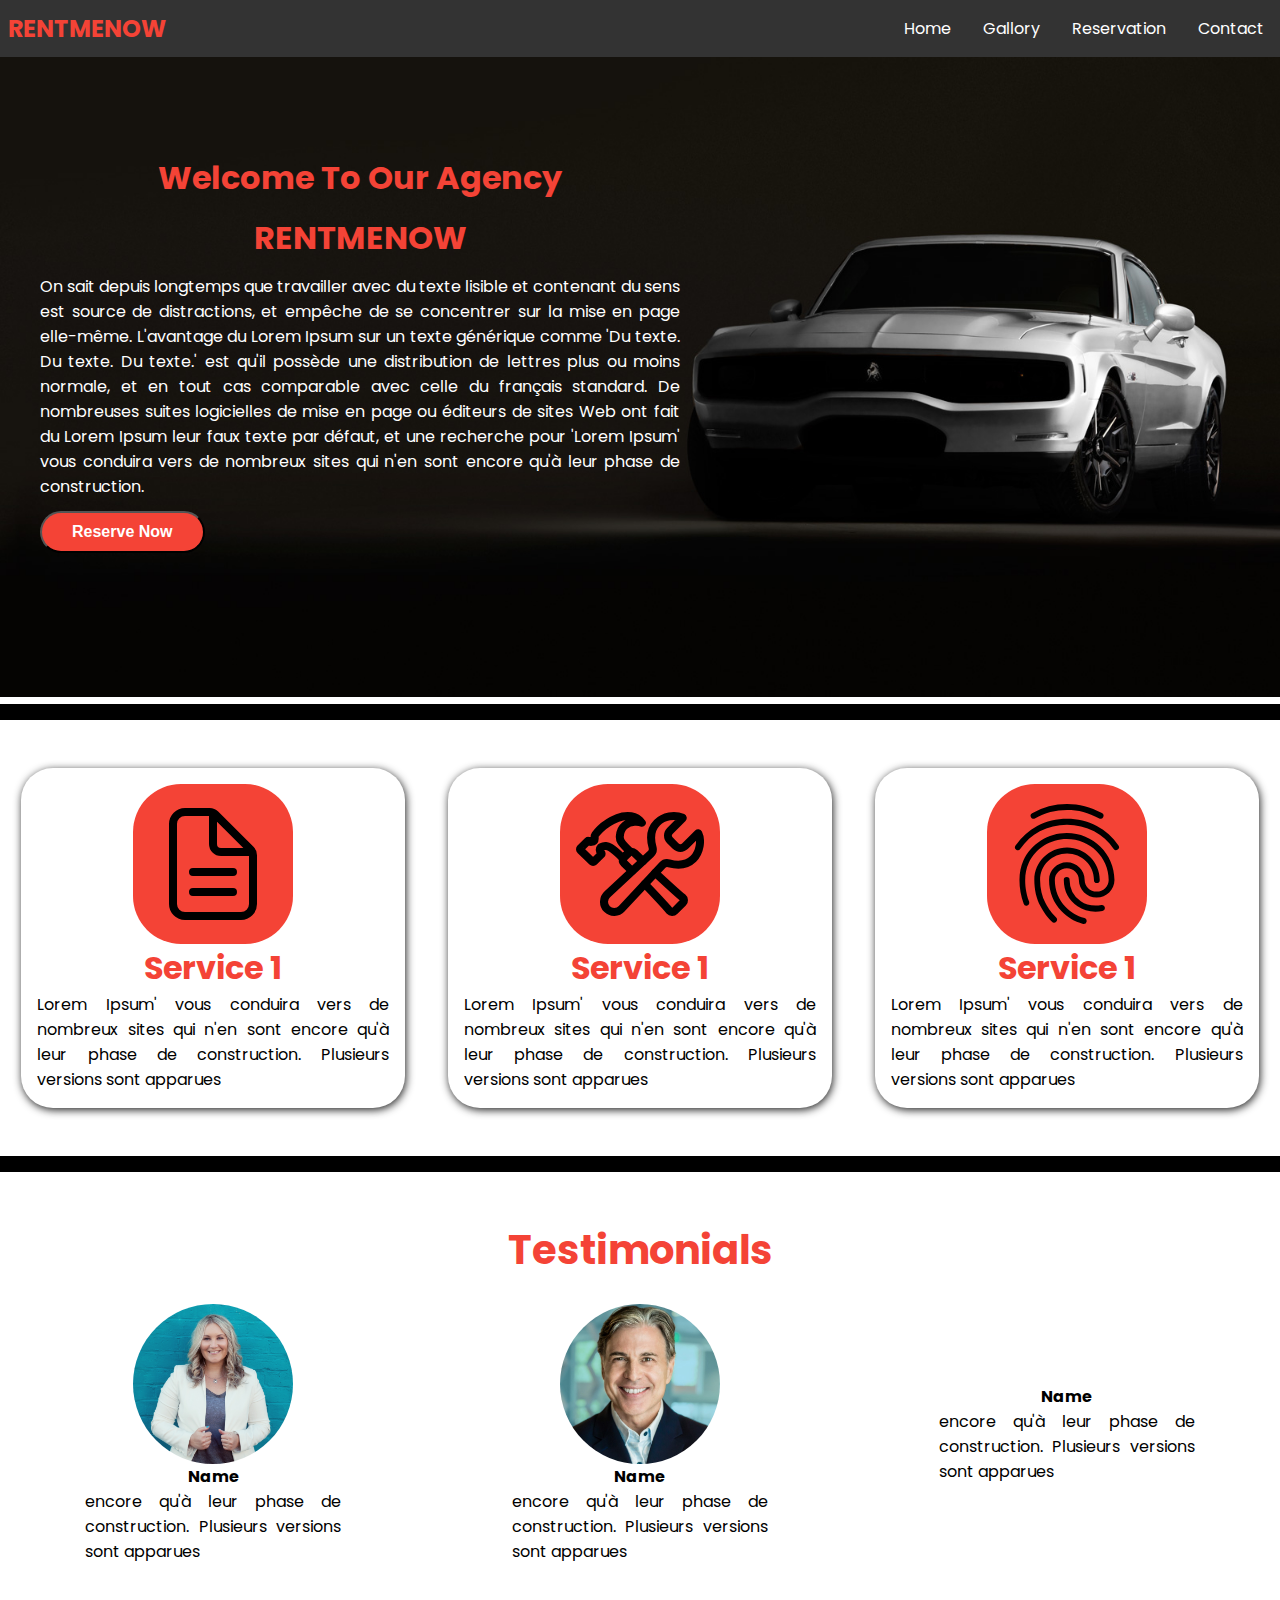
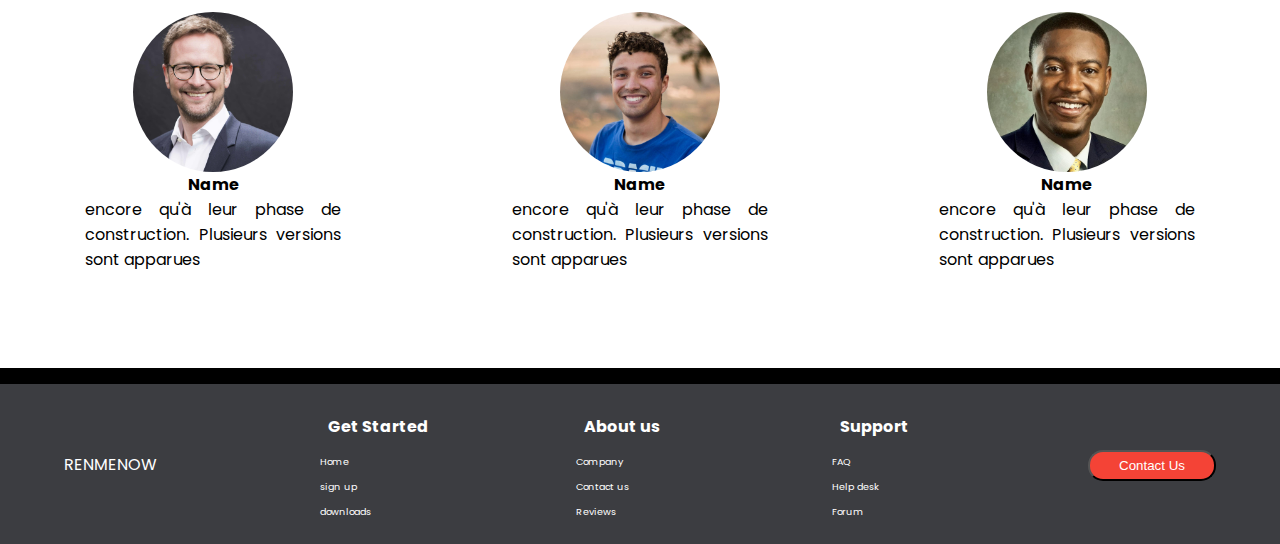
==== index.html @ f9b31ff3 "new files" ====
<!DOCTYPE html>
<html lang="en">
<head>
    <meta charset="UTF-8">
    <meta http-equiv="X-UA-Compatible" content="IE=edge">
    <meta name="viewport" content="width=device-width, initial-scale=1.0">
    <link rel="stylesheet" href="form.css">
   <link rel="stylesheet" href="style.css">
    <title>Document</title>
</head>
<body>
    <nav class="navbar">
        <div class="logo-title">RENTMENOW</div>
        <a href="#" class="toggle-button">
            <span class="bar"></span>
            <span class="bar"></span>
            <span class="bar"></span>
        </a>
        <div class="navbar-links">
            <ul>
                <li><a href="index.html">Home</a></li>
                <li><a href="#">Gallory</a></li>
                <li><a href="#">Reservation</a></li>
                <li><a href="contact.html">Contact</a></li>
            </ul>
        </div>
    </nav>
    <div class="container">
        <section>
            <img src="images/car6.jpg" alt="">
            <div class="presentation">
                <h1>Welcome To Our Agency</h1>
                <h3>RENTMENOW</h3>
                <p>On sait depuis longtemps que travailler avec du texte lisible et contenant du sens est source de distractions, et empêche de se concentrer sur la mise en page elle-même. L'avantage du Lorem Ipsum sur un texte générique comme 'Du texte. Du texte. Du texte.' est qu'il possède une distribution de lettres plus ou moins normale, et en tout cas comparable avec celle du français standard. De nombreuses suites logicielles de mise en page ou éditeurs de sites Web ont fait du Lorem Ipsum leur faux texte par défaut, et une recherche pour 'Lorem Ipsum' vous conduira vers de nombreux sites qui n'en sont encore qu'à leur phase de construction.</p>
                <button class="button">Reserve Now</button>
            </div>
        </section>
        <section class="services">
            <div>
                <img src="images/service1.svg" alt="">
                <h3>Service 1</h3>
                <p>Lorem Ipsum' vous conduira vers de nombreux sites qui n'en sont encore qu'à leur phase de construction. Plusieurs versions sont apparues</p>
            </div>
            <div>
                <img src="images/service2.svg" alt="">
                <h3>Service 1</h3>
                <p>Lorem Ipsum' vous conduira vers de nombreux sites qui n'en sont encore qu'à leur phase de construction. Plusieurs versions sont apparues</p>
            </div>
            <div>
                <img src="images/service3.svg" alt="">
                <h3>Service 1</h3>
                <p>Lorem Ipsum' vous conduira vers de nombreux sites qui n'en sont encore qu'à leur phase de construction. Plusieurs versions sont apparues</p>
            </div>
        </section>
        <section class="testimonials">
            <h2>Testimonials</h2>
            <div class="persons">
                <div class="person">
                    <img src="images/person4.jpg" alt="">
                    <h4>Name</h4>
                    <p>encore qu'à leur phase de construction. Plusieurs versions sont apparues</p>
                </div>
                <div class="person">
                    <img src="images/person2.jpg" alt="">
                    <h4>Name</h4>
                    <p>encore qu'à leur phase de construction. Plusieurs versions sont apparues</p>
                </div>
                <div class="person">
                    <img src="images/person3.jpg" alt="">
                    <h4>Name</h4>
                    <p>encore qu'à leur phase de construction. Plusieurs versions sont apparues</p>
                </div>
            </div>
            <div class="persons">
                <div class="person">
                    <img src="images/person6.jpg" alt="">
                    <h4>Name</h4>
                    <p>encore qu'à leur phase de construction. Plusieurs versions sont apparues</p>
                </div>
                <div class="person">
                    <img src="images/person7.jpg" alt="">
                    <h4>Name</h4>
                    <p>encore qu'à leur phase de construction. Plusieurs versions sont apparues</p>
                </div>
                <div class="person">
                    <img src="images/person8.jpg" alt="">
                    <h4>Name</h4>
                    <p>encore qu'à leur phase de construction. Plusieurs versions sont apparues</p>
                </div>
            </div>
        </section>
    </div>
    <footer>
        <div>RENMENOW</div>
        <div>
            <h4>Get Started</h4>
            <ul>
                <li><a href="index.html">Home</a> </li>
                <li><a href="#">sign up</a> </li>
                <li><a href="#">downloads</a> </li>
                
            </ul>
        </div>
        <div>
            <h4>About us</h4>
            <ul>
                <li><a href="#">Company</a> </li>
                <li><a href="#">Contact us</a> </li>
                <li><a href="#">Reviews</a> </li>
                
            </ul>
        </div>
        <div>
            <h4>Support</h4>
            <ul>
                <li><a href="#">FAQ</a> </li>
                <li><a href="#">Help desk</a> </li>
                <li><a href="#">Forum</a> </li>
                
            </ul>
        </div>
        <div class="icons">
            <div class="icon">
                <ion-icon name="logo-twitter"></ion-icon>
                <ion-icon name="logo-youtube"></ion-icon>
                <ion-icon name="logo-facebook"></ion-icon>
                <ion-icon name="logo-google"></ion-icon>
            </div>
            <button class="btn">Contact Us</button>
            </div>
        </div>
    </footer>
    <script src="script.js"></script>
    <script type="module" src="https://unpkg.com/ionicons@5.5.2/dist/ionicons/ionicons.esm.js"></script>
<script nomodule src="https://unpkg.com/ionicons@5.5.2/dist/ionicons/ionicons.js"></script>

</body>
</html>
---- form.css ----
body{
    background-color: #333;
}


.form {
    background: #fff;
    box-shadow: 0 30px 60px 0 rgba(90, 116, 148, 0.4);
    border-radius: 5px;
    max-width: 480px;
    margin-left: auto;
    margin-right: auto;
    padding-top: 5px;
    padding-bottom: 5px;
    left: 0;
    right: 0;
    position: absolute;
    border-top: 5px solid #0e3721;
  /*   z-index: 1; */
    animation: bounce 1.5s infinite;
  }
  ::-webkit-input-placeholder {
    font-size: 1.3em;
  }
  
  .title{
    display: block;
    font-family: sans-serif;
    margin: 10px auto 5px;
    width: 300px;
  }
  .termsConditions{
    margin: 0 auto 5px 80px;
  }
  
  .pageTitle{
    font-size: 2em;
    font-weight: bold;
  }
  .secondaryTitle{
    color: grey;
  }
  
  .name {
    background-color: #ebebeb;
    color: rgb(0, 0, 0);
  }
  .name:hover {
    border-bottom: 5px solid #0e3721;
    height: 30px;
    width: 380px;
    transition: ease 0.5s;
  }
  
  .email {
    background-color: #ebebeb;
    height: 2em;
  }
  
  .email:hover {
    border-bottom: 5px solid #0e3721;
    height: 30px;
    width: 380px;
    transition: ease 0.5s;
  }
  
  .message {
    background-color: #ebebeb;
    overflow: hidden;
    height: 10rem;
  }
  
  .message:hover {
    border-bottom: 5px solid #0e3721;
    height: 12em;
    width: 380px;
    transition: ease 0.5s;
  }
  
  .formEntry {
    display: block;
    margin: 30px auto;
    min-width: 300px;
    padding: 10px;
    border-radius: 2px;
    border: none;
    transition: all 0.5s ease 0s;
  }
  
  .submit {
    width: 200px;
    color: white;
    background-color: #0e3721;
    font-size: 20px;
  }
  
  .submit:hover {
    box-shadow: 15px 15px 15px 5px rgba(78, 72, 77, 0.219);
    transform: translateY(-3px);
    width: 300px;
    border-top: 5px solid #0e3750;
    border-radius: 0%;
  }
  
  @keyframes bounce {
    0% {
      tranform: translate(0, 4px);
    }
    50% {
      transform: translate(0, 8px);
    }
  }
---- style.css ----
@import url('https://fonts.googleapis.com/css2?family=Montserrat:ital,wght@0,300;0,400;0,500;0,600;0,700;0,800;0,900;1,100;1,200;1,300;1,400;1,500;1,600;1,700;1,800;1,900&family=Poppins:ital,wght@0,100;0,200;0,300;0,400;0,500;0,700;0,800;0,900;1,100;1,200;1,800&display=swap');

*{
    box-sizing: border-box;
    padding: 0%;
    margin: 0%;
}
body{
    width: 100%;
    font-family: 'Poppins', sans-serif;
    background-color: white;
 
}
/* ----------------------------------------------------------navbar */
.navbar{
    display: flex;
    justify-content:space-between;
    align-items: center;
    background-color: #333;
    color: white;
}

.logo-title{
    font-family: 'Poppins', sans-serif;
    font-weight: bold;
    color: #f44336;
    font-size: 1.5rem;
    margin: .5rem;
}

.navbar-links ul{
    margin: 0;
    padding: 0;
    display: flex;
}

.navbar-links li{
    list-style: none;
}

.navbar-links li a{
    text-decoration: none;
    color: white;
    padding: 1rem;
    display: block;
}

.navbar-links li:hover{
    background-color: #555;
}

.toggle-button{
    position: absolute;
    top: .75rem;
    right: 1rem;
    display: none;
    flex-direction: column;
    justify-content: space-between;
    width: 38px;
    height: 21px;
}

.toggle-button .bar{
    height: 3px;
    width: 100%;
    background-color: white;
    border-radius: 10px;
}
/* -----------------------------------------------container-body */
.container section:nth-of-type(1){
   position: relative;
   border-bottom: 1rem solid black;
}
.container section img{
    width: 100%;
    
}

.container section .presentation{
    position: absolute;
    color: white;
    width: 50%;
    top: 15%;
    left: 40px;
    text-align: justify;
}

.container section .presentation h1,.container section .presentation h3{
    color: #f44336;
    font-size: 2rem;
    text-align: center;
    font-weight: bolder;
    margin-bottom: .75rem;
}

.container section .presentation p{
    font-size: 1rem;
}

.button{
    font-size: 1rem;
    font-weight: bold;
    padding: 10px 30px;
    background-color: #f44336;
    color: white;
    border-radius: 50px;
    cursor: pointer;
    margin-top: .75rem;
}



.container .services{

    padding: 3rem 0;
    border-bottom: 1rem solid black;
    display: flex;
    justify-content: space-around;

}

.container .services div{
    width: 30%;
    display: flex;
    padding: 1rem 1rem;
    border-radius: 2rem;
    flex-direction: column;
    align-items: center;
    box-shadow: 1px 2px 9px #222222;
}

.container .services div img{
    width: 10rem;
    background-color: #f44336;
    padding: 1rem 1rem;
    border-radius: 3rem;
    height: 10rem;
}
.container .services div p{
    text-align: justify;
    font-family: 'Poppins', sans-serif;
    color: black;
   
}

.container .services div h3{
    text-align: justify;
    color: #f44336;
    font-family: 'Poppins', sans-serif;
    font-size: 2rem;
}

.container .testimonials{
    padding: 3rem 0;
    width: 100%;
    display: flex;
    flex-direction: column;
    border-bottom: 1rem solid black;
}

.container .testimonials h2{
    color: #f44336;
    font-family: 'Poppins', sans-serif;
    margin-bottom: 1.5rem;
    font-weight: bolder;
    font-size: 2.5rem;
    text-align: center;
}


.container .testimonials .persons{
    display: flex;
    justify-content: space-around;
}

.container .testimonials .persons .person{
    width: 20%;
    display: flex;
    flex-direction: column;
    justify-content: center;
    margin-bottom: 3rem;
    align-items: center;
}

.container .testimonials .persons .person p{
    text-align: justify;
}

.container .testimonials .persons .person img{
    width: 10rem;
    border-radius: 50%;
}

/* ---------------------------------------fooooter */

footer{
    width: 100%;
    height: 10rem;
    background-color: RGB(60, 61, 65);
    color: white;
    align-items: center;
    display: flex;
    justify-content: space-around;
}

footer div{
    width: 10%;
}

footer div h4{
    padding: .5rem;
}

footer div ul li{
    list-style: none;
}

footer div ul li a{
    text-decoration: none;
    color: white;
    font-size: .6rem;
}

footer div .icon{
    display: flex;
    justify-content: center;
    width: 100%;
}

footer div button{
    padding: .4rem 1rem;
    margin-top: .2rem;
    color: white;
    background-color: #f44336;
    border-radius: 15px;
}

footer .icons{
    display: flex;
    flex-direction: column;
    align-items: c;
}

.navbar-links li:hover{
    transform: scale(1.2);
}


/* --------------respon------------------ */
@media only screen and (max-width:1110px){

    
    .container section .presentation{
        width: 90%;
        top: 10%;
        left: 1%;
    }

    .container section .presentation h1,.container section .presentation h3{
        font-size: 1.6rem;
    }
    
    .container section .presentation p{
        font-size: .9rem;
    }
    

.button{
    font-size: .7rem;
    padding: 10px 25px;
}

/* --------------------------------------bodyy */
.container .services div{
    width: 25%;
    padding: .5rem .5rem;
}


.container .services div img{
    width: 8rem;
    background-color: #f44336;
    padding: 1rem 1rem;
    border-radius: 3rem;
    height: 8rem;
}
.container .services div p{
    text-align: justify;
    font-size: .7rem;
    font-family: 'Poppins', sans-serif;
    color: black;
   
}

.container .services div h3{
    font-size: 1.6rem;
}

/* ---------------------------------------fooooter */


footer div{
    width: 10%;
}

footer div button{
    padding: .2rem .1rem;
    border-radius: 10px;
}
footer div h4{
    font-size: .9rem;
}

footer div ul li{
    list-style: none;
}

footer div ul li a{
    text-decoration: none;
    color: white;
    font-size: .6rem;
}
}

@media only screen and (max-width:754px){

    .container section .presentation{
        width: 90%;
        top: 9%;
    }

    .container section .presentation h1,.container section .presentation h3{
        font-size: 1.5rem;
    }
    
    .container section .presentation p{
        font-size: .5rem;
    }
    

.button{
    font-size: .7rem;
    padding: 5px 15px;
}



/* ---------------------------------------fooooter */


footer div{
    width: 19%;
}

footer div button{
    padding: .2rem .5rem;
    border-radius: 15px;
}

}


@media only screen and (max-width:522px) {
    body{
        width: 522px;
    }
    .toggle-button{
        display: flex;
    }

    .navbar-links{
        display: none;
        width: 100%;
    }

    .navbar{
      
        flex-direction: column;
        align-items: flex-start;
    }

    .navbar-links ul{
        width: 100%;
        flex-direction: column;
       
    }

    .navbar-links ul li{
        text-align: center;
    }

    .navbar-links li a{
        padding: .5rem 1rem;
    }

    .navbar-links.active{
        display: flex;
    }

    /* -------------------------------------contenu */
  .container .testimonials{
       display: none;
   }
   .container .services div{
    width: 25%;
    padding: .5rem .5rem;
}


.container .services div img{
    width: 5rem;
    height: 5rem;
}

.container .services{
    width: 100%;
    flex-direction: column;
    align-items: center;
}

.container .services div p{
    font-size: .5rem; 
}

.container .services div{
    width: 60%;
    margin: 1rem auto;
}

.container .services div h3{
    font-size: 1rem;
}


   footer{
    height: 10rem;
    padding: 0 1rem;
    justify-content: space-between;
   }

   footer div{
    width: 19%;
}

footer div button{
    padding: .2rem .5rem;
    border-radius: 15px;
}
    
}
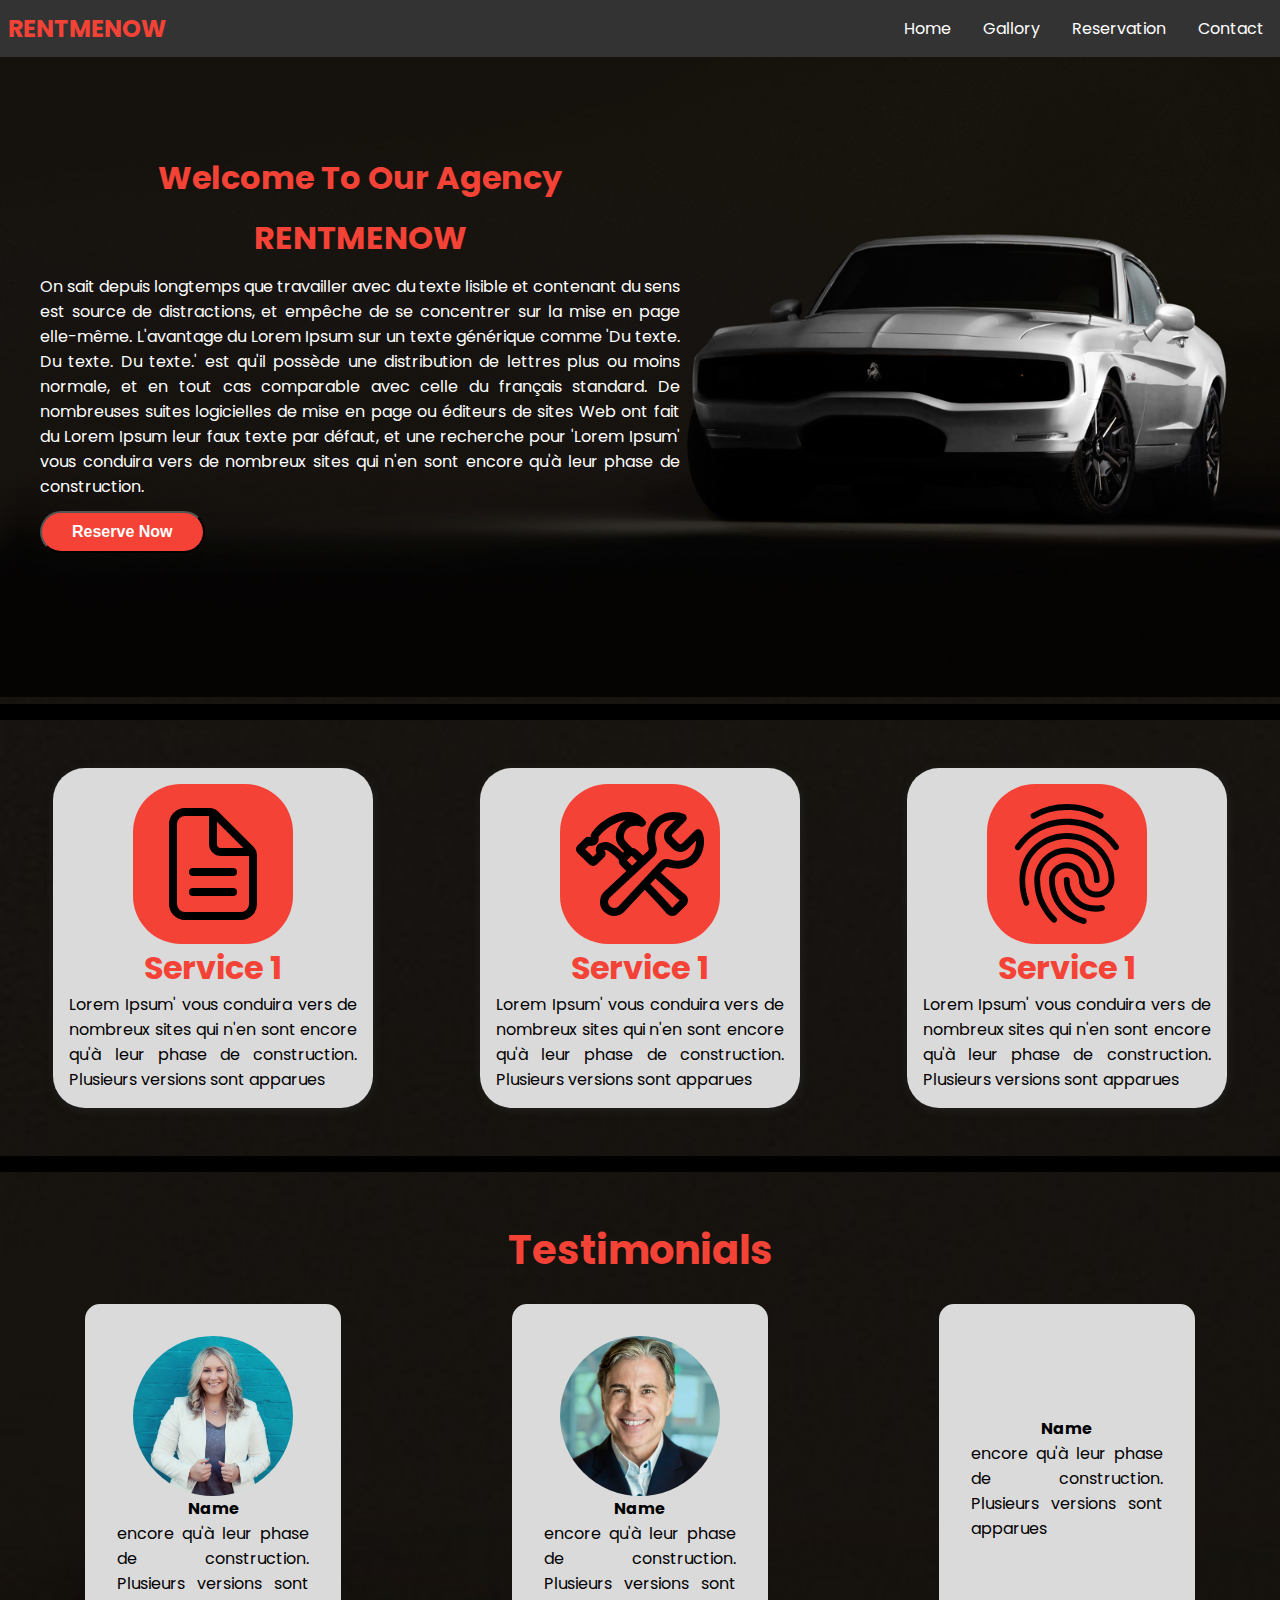
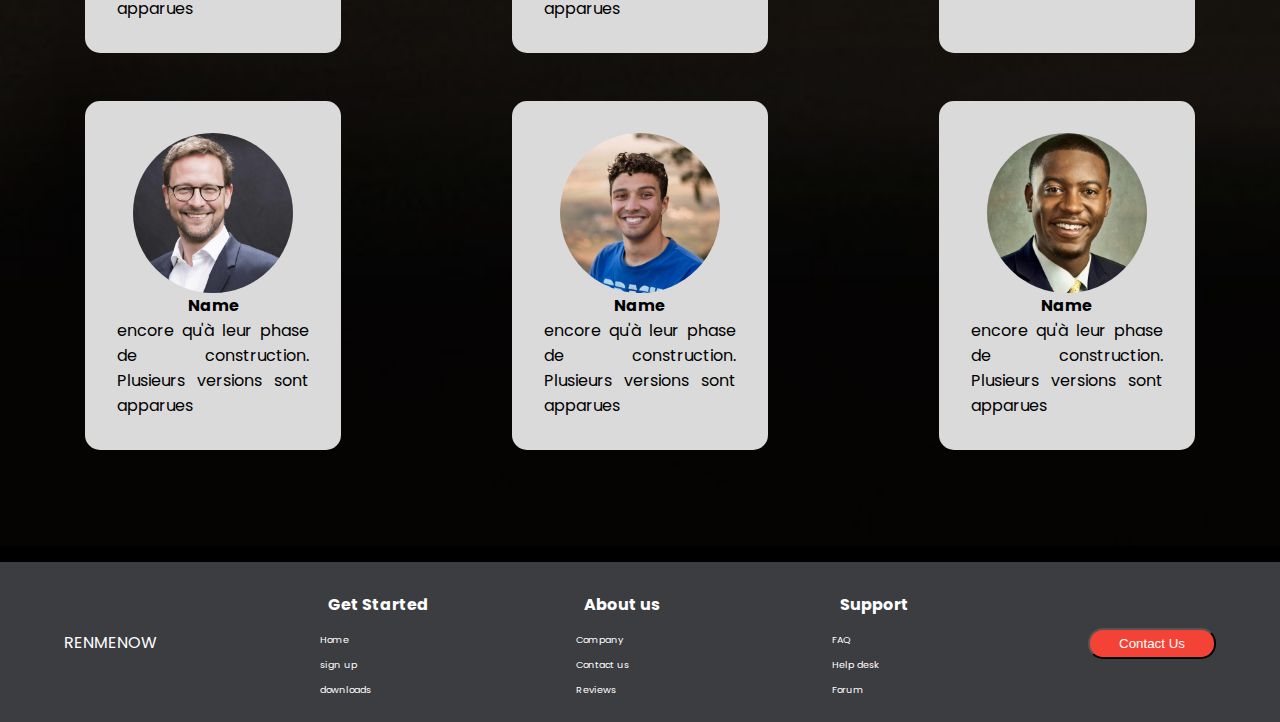
==== commit 637be79e: "new file" ====
--- a/index.html
+++ b/index.html
@@ -26,7 +26,7 @@
         </div>
     </nav>
     <div class="container">
-        <section>
+        <section class="cover">
             <img src="images/car6.jpg" alt="">
             <div class="presentation">
                 <h1>Welcome To Our Agency</h1>
--- a/style.css
+++ b/style.css
@@ -6,6 +6,8 @@
     margin: 0%;
 }
 body{
+    background-image: url(images/car6.jpg);
+    background-size: cover;
     width: 100%;
     font-family: 'Poppins', sans-serif;
     background-color: white;
@@ -120,14 +122,22 @@
 }
 
 .container .services div{
-    width: 30%;
-    display: flex;
+    width: 25%;
+    display: flex;
+    background-color: rgb(218, 218, 218);
     padding: 1rem 1rem;
     border-radius: 2rem;
     flex-direction: column;
     align-items: center;
     box-shadow: 1px 2px 9px #222222;
 }
+
+.container .services div:hover{
+    background-color: rgb(255, 255, 255);
+    transform: scale(1.1);
+    box-shadow: 2px 2px 20px black;
+}
+
 
 .container .services div img{
     width: 10rem;
@@ -173,13 +183,23 @@
     justify-content: space-around;
 }
 
+
 .container .testimonials .persons .person{
     width: 20%;
-    display: flex;
-    flex-direction: column;
+    border-radius: 15px;
+    display: flex;
+    flex-direction: column;
+    padding: 2rem;
+    background-color: rgb(218, 218, 218);
     justify-content: center;
     margin-bottom: 3rem;
     align-items: center;
+}
+
+.container .testimonials .persons .person:hover{
+    transform: scale(1.1);
+    background-color: rgb(255, 255, 255);
+    box-shadow: 2px 2px 20px black;
 }
 
 .container .testimonials .persons .person p{
@@ -401,10 +421,22 @@
   .container .testimonials{
        display: none;
    }
+
+   .container section .presentation h1,.container section .presentation h3{
+    color: #000000;
+}
+
+   .container section .presentation{
+    color: rgb(0, 0, 0);
+}
+   .container .cover img{
+    opacity: 65%;
+   }
    .container .services div{
     width: 25%;
     padding: .5rem .5rem;
 }
+
 
 
 .container .services div img{
